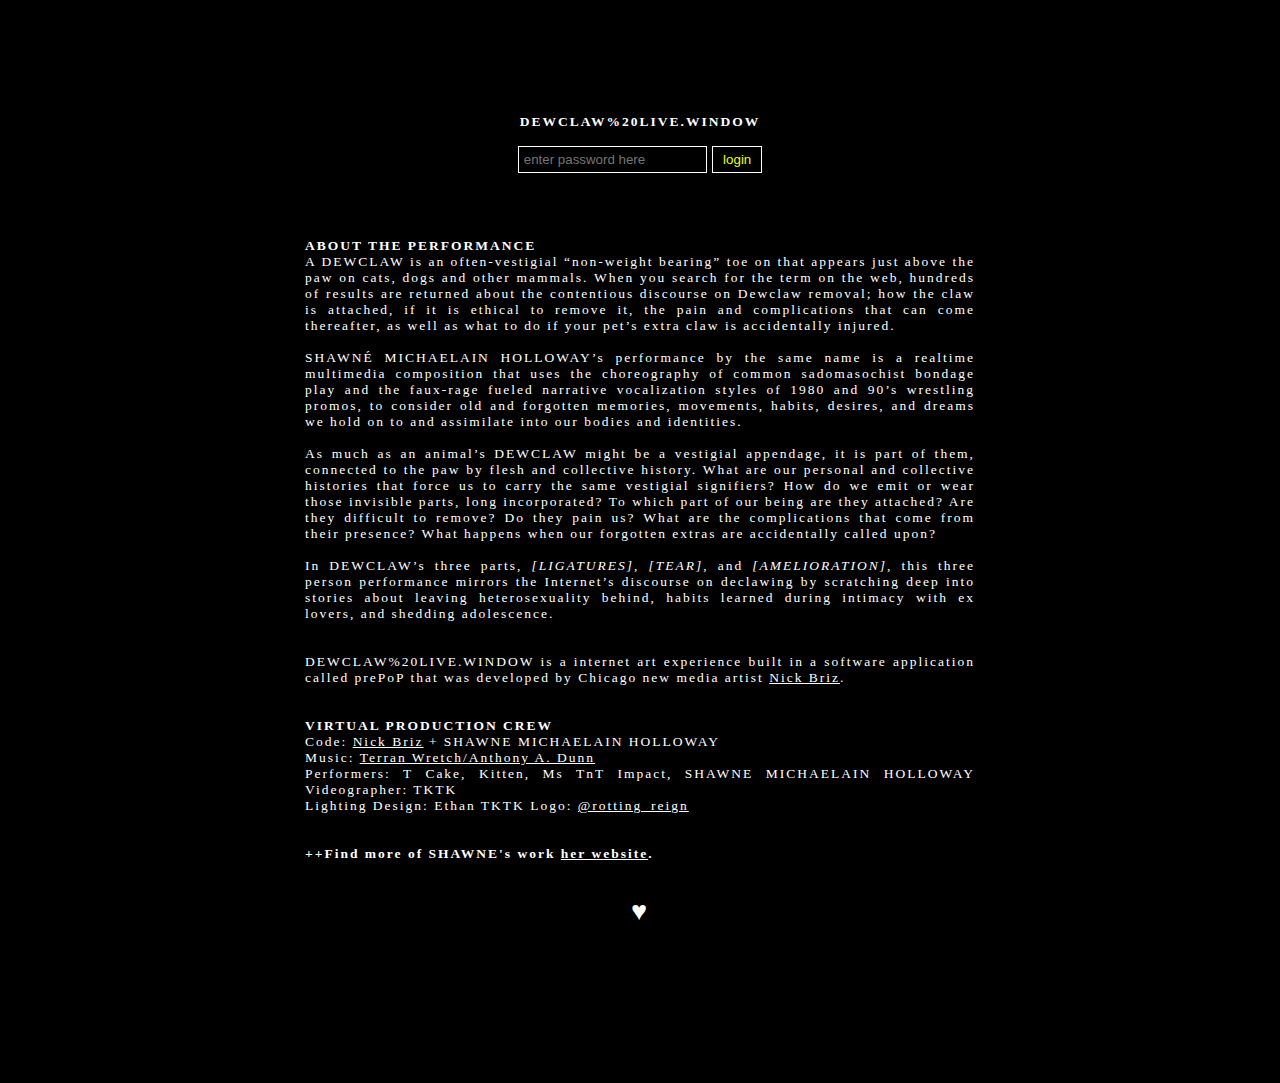
==== www/index.html @ f3be4714 "hi world" ====
<!DOCTYPE html>
<html>
<head>
    <meta charset='utf-8'>
    <meta http-equiv='X-UA-Compatible' content='IE=edge'>
    <title>&hearts; DEWCLAW, LIVE! &hearts;</title>
    <meta name='viewport' content='width=device-width, initial-scale=1'>
    <meta name="description" content="DEWCLAW%20LIVE.WINDOW, an interactive pop-up powered artwork by SHAWNÉ MICHAELAIN HOLLOWAY. This work is a remediation of the performance and installation, DEWCLAW, commissioned by Institute for Contemporary Art at Virginia Commonwealth University, created in March of 2022.">
    <meta name="author" content="SHAWNE MICHAELAIN HOLLOWAY">

    <!-- social media stuff -->
    <meta property="og:title" content="&hearts; # DEWCLAW_LIVE # &hearts; # DEWCLAW_LIVE # &hearts;">
    <meta property="og:url" content="https://dewclaw.live">
    <meta property="og:image" content="https://dewclaw.live/logo.png">
    <meta property="og:description" content="DEWCLAW%20LIVE.WINDOW, an interactive pop-up powered artwork by SHAWNÉ MICHAELAIN HOLLOWAY. This work is a remediation of the performance and installation, DEWCLAW, commissioned by Institute for Contemporary Art at Virginia Commonwealth University, created in March of 2022.">
    <meta name="twitter:card" content="summary_large_image">
    <meta property="og:site_name" content="https://dewclaw.live">
    <meta name="twitter:site" content="@cleogirl2525">

    <link rel='stylesheet' type='text/css' media='screen' href='main.css'>
</head>
<body>

    <a href="bot-bait" style="display:none;">hi</a>

    <section class="wrap">
    <div class="broken">
          <center><p>
            <center><b>DEWCLAW%20LIVE.WINDOW</b></center><br>
            <input id="pw" type="password" placeholder="enter password here">
            <button id="login">login</button>
            <div class="error-message"></div></div>

      <div class="broken">
        <b>ABOUT THE PERFORMANCE</b><br>

        A DEWCLAW is an often-vestigial “non-weight bearing” toe on that appears just above the paw on cats, dogs and other mammals. When you search for the term on the web, hundreds of results are returned about the contentious discourse on Dewclaw removal; how the claw is attached, if it is ethical to remove it, the pain and complications that can come thereafter, as well as what to do if your pet’s extra claw is accidentally injured. <br><br>

        SHAWNÉ MICHAELAIN HOLLOWAY’s performance by the same name is a realtime multimedia composition that uses the choreography of common sadomasochist bondage play and the faux-rage fueled narrative vocalization styles of 1980 and 90’s wrestling promos, to consider old and forgotten memories, movements, habits, desires, and dreams we hold on to and assimilate into our bodies and identities.  <br><br>

        As much as an animal’s DEWCLAW might be a vestigial appendage, it is part of them, connected to the paw by flesh and collective history. What are our personal and collective histories that force us to carry the same vestigial signifiers? How do we emit or wear those invisible parts, long incorporated? To which part of our being are they attached? Are they difficult to remove? Do they pain us? What are the complications that come from their presence? What happens when our forgotten extras are accidentally called upon? <br><br>

        In DEWCLAW’s three parts, <i>[LIGATURES]</i>, <i>[TEAR]</i>, and <i>[AMELIORATION]</i>, this three person performance mirrors the Internet’s discourse on declawing by scratching deep into stories about leaving heterosexuality behind, habits learned during intimacy with ex lovers, and shedding adolescence.  <br><br>

         <br>DEWCLAW%20LIVE.WINDOW</b> is a internet art experience built in a software application called prePoP that was developed by Chicago new media artist <a href="http://nickbriz.com">Nick Briz</a>. <br><br><br>

        <b>VIRTUAL PRODUCTION CREW</b><br>
         Code: <a href="http://nickbriz.com">Nick Briz</a> + SHAWNE MICHAELAIN HOLLOWAY<br>
         Music: <a href="http://terranwretch.bandcamp.com">Terran Wretch/Anthony A. Dunn</a><br>
         Performers: T Cake, Kitten, Ms TnT Impact, SHAWNE MICHAELAIN HOLLOWAY
         Videographer: TKTK <br>
         Lighting Design: Ethan TKTK
         Logo: <a href="https://www.instagram.com/rotting_reign/">@rotting_reign</a><br>

         <br><br><b>++Find more of SHAWNE's work <a href="http://www.shawnemichaelainholloway.com/the-chamber-series">her website</a>.</b><br><br>

         <center><h1>&hearts;</h1></center><br>



</div>
    <br><br>

      </p></center>
    </section>


    <script src="/socket.io/socket.io.js"></script>
    <script src="/js/pub-main.js"></script>
    <script>
      const socket = io()
      window.postLogin('#login', '#pw', (res) => {
        if (res.error) { $('.error-message').textContent = res.error }
        else if (res.message === 'access granted') {
          window.location = window.location.origin + '/show'
        }
      })
    </script>
    
</body>
</html>
---- www/main.css ----
* {
    box-sizing: border-box;
  }
  
  body {
    background-color: #000000;
    background-image: url("../images/bgimg.jpg");
    background-repeat: no-repeat;
    background-attachment: fixed;
    background-position: center;
    background-size: cover;
  /*  font-family: 'Sorts Mill Goudy', serif;
      font-family: 'Cormorant', serif; */
    text-align: justify;
    color: #FFFFFF;
    margin: 2vw;
    padding: 25px 25px 25px 25px;
    cursor: crosshair;
  }
  
  .broken {
    background-color: rgba(0, 0, 0, .8);
    color: white;
  
    font-size: 13.5px;
    letter-spacing: 2px;
    text-align: justify;
    width: auto;
    height: auto;
    margin-left: auto;
    margin-right: auto;
    margin-top: 5%;
    padding: 15px 15px 15px 15px;
    overflow: auto;
  }
  
  a{
    color: rgb(255,255,255);
    text-decoration: underline;
    cursor: crosshair;
  }
  a:hover{
    color: #e5ff00;;
    cursor: crosshair;
  }
  
  h1 {
    text-align: center;
  }
  
  input {
    border: 1px solid #fff;
    background-color: #000;
    color: #fff;
    padding: 5px;
  }
  
  button {
    border: 1px solid #fff;
    background-color: rgba(0, 0, 0, .8);
    color: #e5ff00;;
    padding: 5px 10px;
    cursor: crosshair;
  }
  
  .wrap {
    max-width: 700px;
    margin: 20px auto;
  }
  
  .center-flex {
    display: flex;
    justify-content: center;
    align-items: center;
  }
  
  .error-message {
    color: #e5ff00;
  }
  
  /* START SCROLLBAR STYLE, #1 width */
  ::-webkit-scrollbar {
    width: 15px;
  }
  
  /* Track */
  ::-webkit-scrollbar-track {
    background: #e5ff00;
  }
  
  /* Handle */
  ::-webkit-scrollbar-thumb {
    background: black;
    border: 1px solid black;
  }
  
  /* Handle on hover */
  ::-webkit-scrollbar-thumb:hover {
    background: #e5ff00;
  }
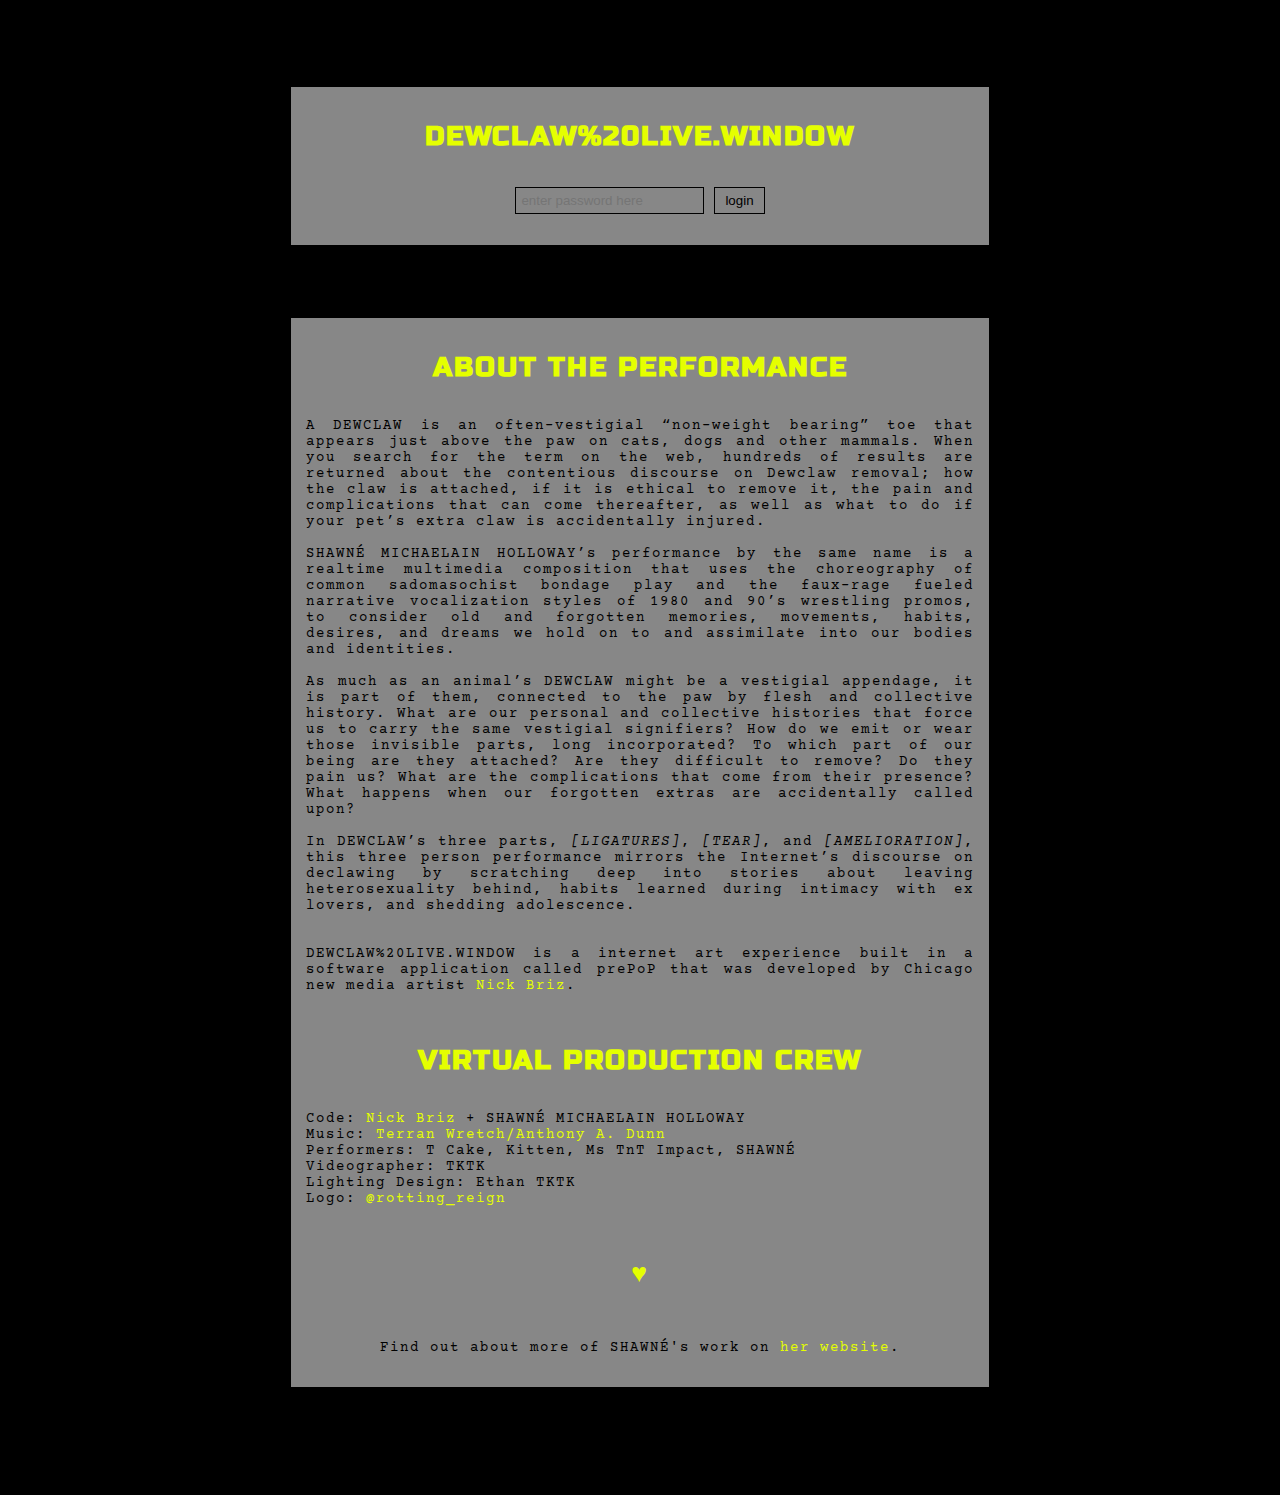
==== commit 02fa7097: "everyting works i think, still needs crew correctd" ====
--- a/www/index.html
+++ b/www/index.html
@@ -2,11 +2,12 @@
 <html>
 <head>
     <meta charset='utf-8'>
-    <meta http-equiv='X-UA-Compatible' content='IE=edge'>
-    <title>&hearts; DEWCLAW, LIVE! &hearts;</title>
+    <title># &hearts; # DEWCLAW, LIVE! # &hearts; # </title>
     <meta name='viewport' content='width=device-width, initial-scale=1'>
     <meta name="description" content="DEWCLAW%20LIVE.WINDOW, an interactive pop-up powered artwork by SHAWNÉ MICHAELAIN HOLLOWAY. This work is a remediation of the performance and installation, DEWCLAW, commissioned by Institute for Contemporary Art at Virginia Commonwealth University, created in March of 2022.">
-    <meta name="author" content="SHAWNE MICHAELAIN HOLLOWAY">
+    <meta name="author" content="SHAWNÉ MICHAELAIN HOLLOWAY">
+    <meta name="keywords" content="SHAWNÉ MICHAELAIN HOLLOWAY, PREPOP, WRESTLING, BDSM, TEAMMATE INTIMACIES, DOG TRAINING, ATHLETICS, FAILURE, BLACK LESBIANS, LEATHERDYKES, NOISE, DARK AMBIENT, NEW MEDIA">
+    
 
     <!-- social media stuff -->
     <meta property="og:title" content="&hearts; # DEWCLAW_LIVE # &hearts; # DEWCLAW_LIVE # &hearts;">
@@ -17,7 +18,7 @@
     <meta property="og:site_name" content="https://dewclaw.live">
     <meta name="twitter:site" content="@cleogirl2525">
 
-    <link rel='stylesheet' type='text/css' media='screen' href='main.css'>
+    <link rel='stylesheet' type='text/css' media='screen' href='../www/css/css.css'>
 </head>
 <body>
 
@@ -26,15 +27,16 @@
     <section class="wrap">
     <div class="broken">
           <center><p>
-            <center><b>DEWCLAW%20LIVE.WINDOW</b></center><br>
+            <center><h1><b>DEWCLAW%20LIVE.WINDOW</b></h1></center><br>
             <input id="pw" type="password" placeholder="enter password here">
-            <button id="login">login</button>
-            <div class="error-message"></div></div>
+            <button id="login">login</button><br><br>
+            <div class="error-message"></div></div><br><br>
+          </div>
+    
+          <div class="broken">
+        <b><h1>ABOUT THE PERFORMANCE</h1></b><br>
 
-      <div class="broken">
-        <b>ABOUT THE PERFORMANCE</b><br>
-
-        A DEWCLAW is an often-vestigial “non-weight bearing” toe on that appears just above the paw on cats, dogs and other mammals. When you search for the term on the web, hundreds of results are returned about the contentious discourse on Dewclaw removal; how the claw is attached, if it is ethical to remove it, the pain and complications that can come thereafter, as well as what to do if your pet’s extra claw is accidentally injured. <br><br>
+        A DEWCLAW is an often-vestigial “non-weight bearing” toe that appears just above the paw on cats, dogs and other mammals. When you search for the term on the web, hundreds of results are returned about the contentious discourse on Dewclaw removal; how the claw is attached, if it is ethical to remove it, the pain and complications that can come thereafter, as well as what to do if your pet’s extra claw is accidentally injured. <br><br>
 
         SHAWNÉ MICHAELAIN HOLLOWAY’s performance by the same name is a realtime multimedia composition that uses the choreography of common sadomasochist bondage play and the faux-rage fueled narrative vocalization styles of 1980 and 90’s wrestling promos, to consider old and forgotten memories, movements, habits, desires, and dreams we hold on to and assimilate into our bodies and identities.  <br><br>
 
@@ -44,38 +46,23 @@
 
          <br>DEWCLAW%20LIVE.WINDOW</b> is a internet art experience built in a software application called prePoP that was developed by Chicago new media artist <a href="http://nickbriz.com">Nick Briz</a>. <br><br><br>
 
-        <b>VIRTUAL PRODUCTION CREW</b><br>
-         Code: <a href="http://nickbriz.com">Nick Briz</a> + SHAWNE MICHAELAIN HOLLOWAY<br>
+
+         <b><h1>VIRTUAL PRODUCTION CREW</h1></b><br>
+         Code: <a href="http://nickbriz.com">Nick Briz</a> + SHAWNÉ MICHAELAIN HOLLOWAY<br>
          Music: <a href="http://terranwretch.bandcamp.com">Terran Wretch/Anthony A. Dunn</a><br>
-         Performers: T Cake, Kitten, Ms TnT Impact, SHAWNE MICHAELAIN HOLLOWAY
+         Performers: T Cake, Kitten, Ms TnT Impact, SHAWNÉ<br>
          Videographer: TKTK <br>
-         Lighting Design: Ethan TKTK
-         Logo: <a href="https://www.instagram.com/rotting_reign/">@rotting_reign</a><br>
+         Lighting Design: Ethan TKTK<br>
+         Logo: <a href="https://www.instagram.com/rotting_reign/">@rotting_reign</a><br><br><br>
+         <center><h1>&hearts;</h1><br>
+         <br>Find out about more of SHAWNÉ's work on <a href="http://www.shawnemichaelainholloway.com/the-chamber-series">her website</a>.<br><br></center>
 
-         <br><br><b>++Find more of SHAWNE's work <a href="http://www.shawnemichaelainholloway.com/the-chamber-series">her website</a>.</b><br><br>
-
-         <center><h1>&hearts;</h1></center><br>
-
-
-
+          </div>
 </div>
     <br><br>
 
       </p></center>
     </section>
-
-
-    <script src="/socket.io/socket.io.js"></script>
-    <script src="/js/pub-main.js"></script>
-    <script>
-      const socket = io()
-      window.postLogin('#login', '#pw', (res) => {
-        if (res.error) { $('.error-message').textContent = res.error }
-        else if (res.message === 'access granted') {
-          window.location = window.location.origin + '/show'
-        }
-      })
-    </script>
     
 </body>
 </html>--- a/www/css/css.css
+++ b/www/css/css.css
@@ -0,0 +1,106 @@
+@import url('https://fonts.googleapis.com/css2?family=Courier+Prime:wght@400;700&family=Russo+One&display=swap');
+
+* {
+    box-sizing: border-box;
+  }
+  
+  body {
+    background-color: #000000;
+    background-image: url("../images/bgimg2.jpg");
+    background-repeat: no-repeat;
+    background-attachment: fixed;
+    background-position: center;
+    background-size: cover;
+    font-family: 'Courier Prime', monospace;
+    text-align: justify;
+    color: #FFFFFF;
+    margin: 2vw;
+    padding: 25px 25px 25px 25px;
+    cursor: crosshair;
+  }
+  
+  .broken {
+    background-color: rgba(225, 225, 225, .6);
+    color: black;
+    font-size: 13.5px;
+    letter-spacing: 2px;
+    text-align: justify;
+    width: auto;
+    height: auto;
+    margin-left: auto;
+    margin-right: auto;
+    margin-top: 5%;
+    padding: 15px 15px 15px 15px;
+    overflow: auto;
+    border: 1px solid #000;
+    box-shadow: 5px 5px 20px  black;
+
+  }
+  
+  a{
+    color: #e5ff00;
+    text-decoration: none;
+    cursor: crosshair;
+  }
+  a:hover{
+    cursor: crosshair;
+    font-weight: 700;
+    text-transform: none;
+  }
+  
+  h1 {
+    text-align: center;
+    color: #e5ff00;
+    font-family: 'Russo One', sans-serif;
+  }
+  
+  input {
+    border: 1px solid #000;
+    background-color: transparent;
+    color: #000;
+    padding: 5px;
+  }
+  
+  button {
+    border: 1px solid #000;
+    background-color: transparent;
+    color: #000;
+    padding: 5px 10px;
+    cursor: crosshair;
+  }
+  
+  .wrap {
+    max-width: 700px;
+    margin: 20px auto;
+  }
+  
+  .center-flex {
+    display: flex;
+    justify-content: center;
+    align-items: center;
+  }
+  
+  .error-message {
+    color: #e5ff00;
+  }
+  
+  /* START SCROLLBAR STYLE, #1 width */
+  ::-webkit-scrollbar {
+    width: 15px;
+  }
+  
+  /* Track */
+  ::-webkit-scrollbar-track {
+    background: #e5ff00;
+  }
+  
+  /* Handle */
+  ::-webkit-scrollbar-thumb {
+    background: black;
+    border: 1px solid black;
+  }
+  
+  /* Handle on hover */
+  ::-webkit-scrollbar-thumb:hover {
+    background: #e5ff00;
+  }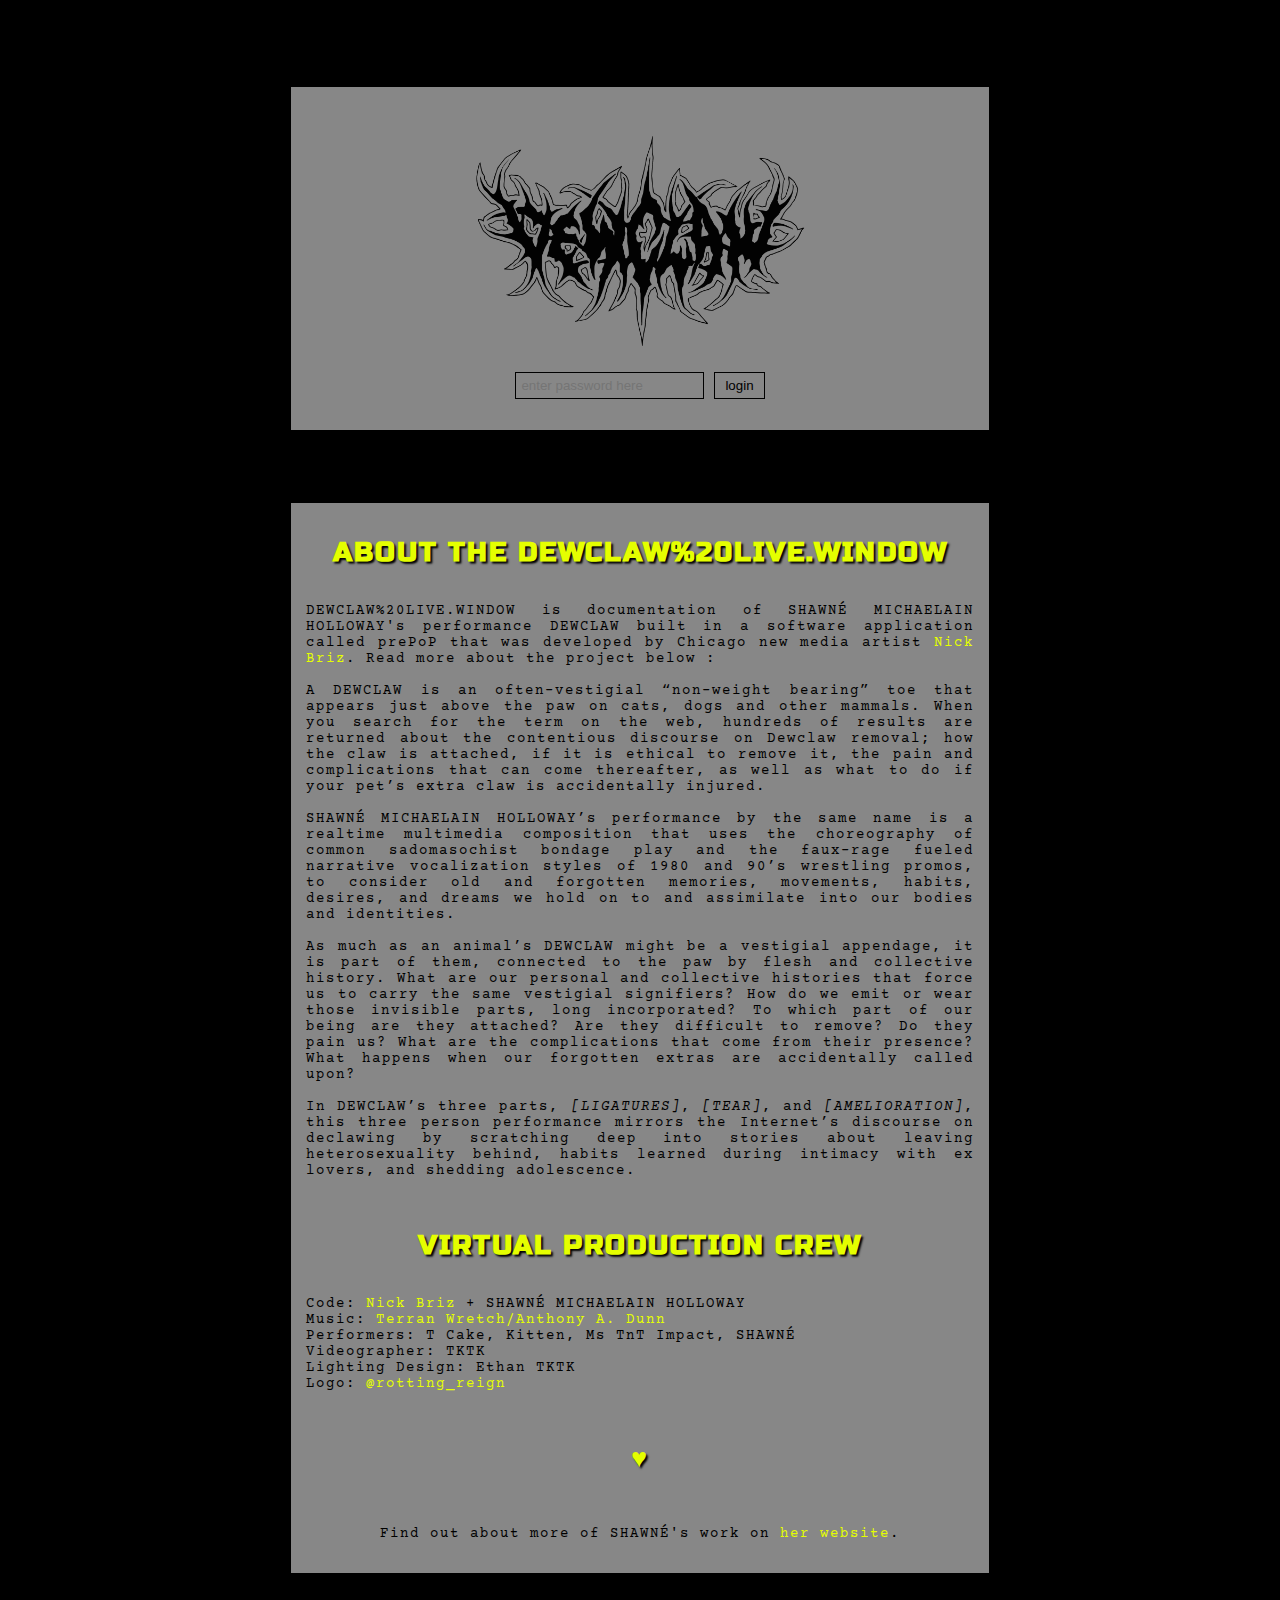
==== commit 4dc645c2: "built out vis" ====
--- a/www/index.html
+++ b/www/index.html
@@ -12,7 +12,7 @@
     <!-- social media stuff -->
     <meta property="og:title" content="&hearts; # DEWCLAW_LIVE # &hearts; # DEWCLAW_LIVE # &hearts;">
     <meta property="og:url" content="https://dewclaw.live">
-    <meta property="og:image" content="https://dewclaw.live/logo.png">
+    <meta property="og:image" content="../images/smCover.png">
     <meta property="og:description" content="DEWCLAW%20LIVE.WINDOW, an interactive pop-up powered artwork by SHAWNÉ MICHAELAIN HOLLOWAY. This work is a remediation of the performance and installation, DEWCLAW, commissioned by Institute for Contemporary Art at Virginia Commonwealth University, created in March of 2022.">
     <meta name="twitter:card" content="summary_large_image">
     <meta property="og:site_name" content="https://dewclaw.live">
@@ -27,14 +27,16 @@
     <section class="wrap">
     <div class="broken">
           <center><p>
-            <center><h1><b>DEWCLAW%20LIVE.WINDOW</b></h1></center><br>
+            <center><br>
+              <img src="images/dcLogoBlack.png" alt="abstract black metal style logo, says the word dewclaw" width="50%" height="50%"></center><br>
             <input id="pw" type="password" placeholder="enter password here">
             <button id="login">login</button><br><br>
             <div class="error-message"></div></div><br><br>
           </div>
     
           <div class="broken">
-        <b><h1>ABOUT THE PERFORMANCE</h1></b><br>
+        <b><h1>ABOUT THE DEWCLAW%20LIVE.WINDOW</h1></b><br>
+        DEWCLAW%20LIVE.WINDOW</b> is documentation of SHAWNÉ MICHAELAIN HOLLOWAY's performance DEWCLAW built in a software application called prePoP that was developed by Chicago new media artist <a href="http://nickbriz.com">Nick Briz</a>. Read more about the project below :<br><br>
 
         A DEWCLAW is an often-vestigial “non-weight bearing” toe that appears just above the paw on cats, dogs and other mammals. When you search for the term on the web, hundreds of results are returned about the contentious discourse on Dewclaw removal; how the claw is attached, if it is ethical to remove it, the pain and complications that can come thereafter, as well as what to do if your pet’s extra claw is accidentally injured. <br><br>
 
@@ -42,9 +44,7 @@
 
         As much as an animal’s DEWCLAW might be a vestigial appendage, it is part of them, connected to the paw by flesh and collective history. What are our personal and collective histories that force us to carry the same vestigial signifiers? How do we emit or wear those invisible parts, long incorporated? To which part of our being are they attached? Are they difficult to remove? Do they pain us? What are the complications that come from their presence? What happens when our forgotten extras are accidentally called upon? <br><br>
 
-        In DEWCLAW’s three parts, <i>[LIGATURES]</i>, <i>[TEAR]</i>, and <i>[AMELIORATION]</i>, this three person performance mirrors the Internet’s discourse on declawing by scratching deep into stories about leaving heterosexuality behind, habits learned during intimacy with ex lovers, and shedding adolescence.  <br><br>
-
-         <br>DEWCLAW%20LIVE.WINDOW</b> is a internet art experience built in a software application called prePoP that was developed by Chicago new media artist <a href="http://nickbriz.com">Nick Briz</a>. <br><br><br>
+        In DEWCLAW’s three parts, <i>[LIGATURES]</i>, <i>[TEAR]</i>, and <i>[AMELIORATION]</i>, this three person performance mirrors the Internet’s discourse on declawing by scratching deep into stories about leaving heterosexuality behind, habits learned during intimacy with ex lovers, and shedding adolescence. <br><br><br>
 
 
          <b><h1>VIRTUAL PRODUCTION CREW</h1></b><br>
--- a/www/css/css.css
+++ b/www/css/css.css
@@ -47,11 +47,12 @@
     font-weight: 700;
     text-transform: none;
   }
-  
+
   h1 {
     text-align: center;
     color: #e5ff00;
     font-family: 'Russo One', sans-serif;
+    text-shadow: 2px 2px 2px black;
   }
   
   input {
@@ -102,5 +103,5 @@
   
   /* Handle on hover */
   ::-webkit-scrollbar-thumb:hover {
-    background: #e5ff00;
+    background: rgb(229, 255, 0)
   }